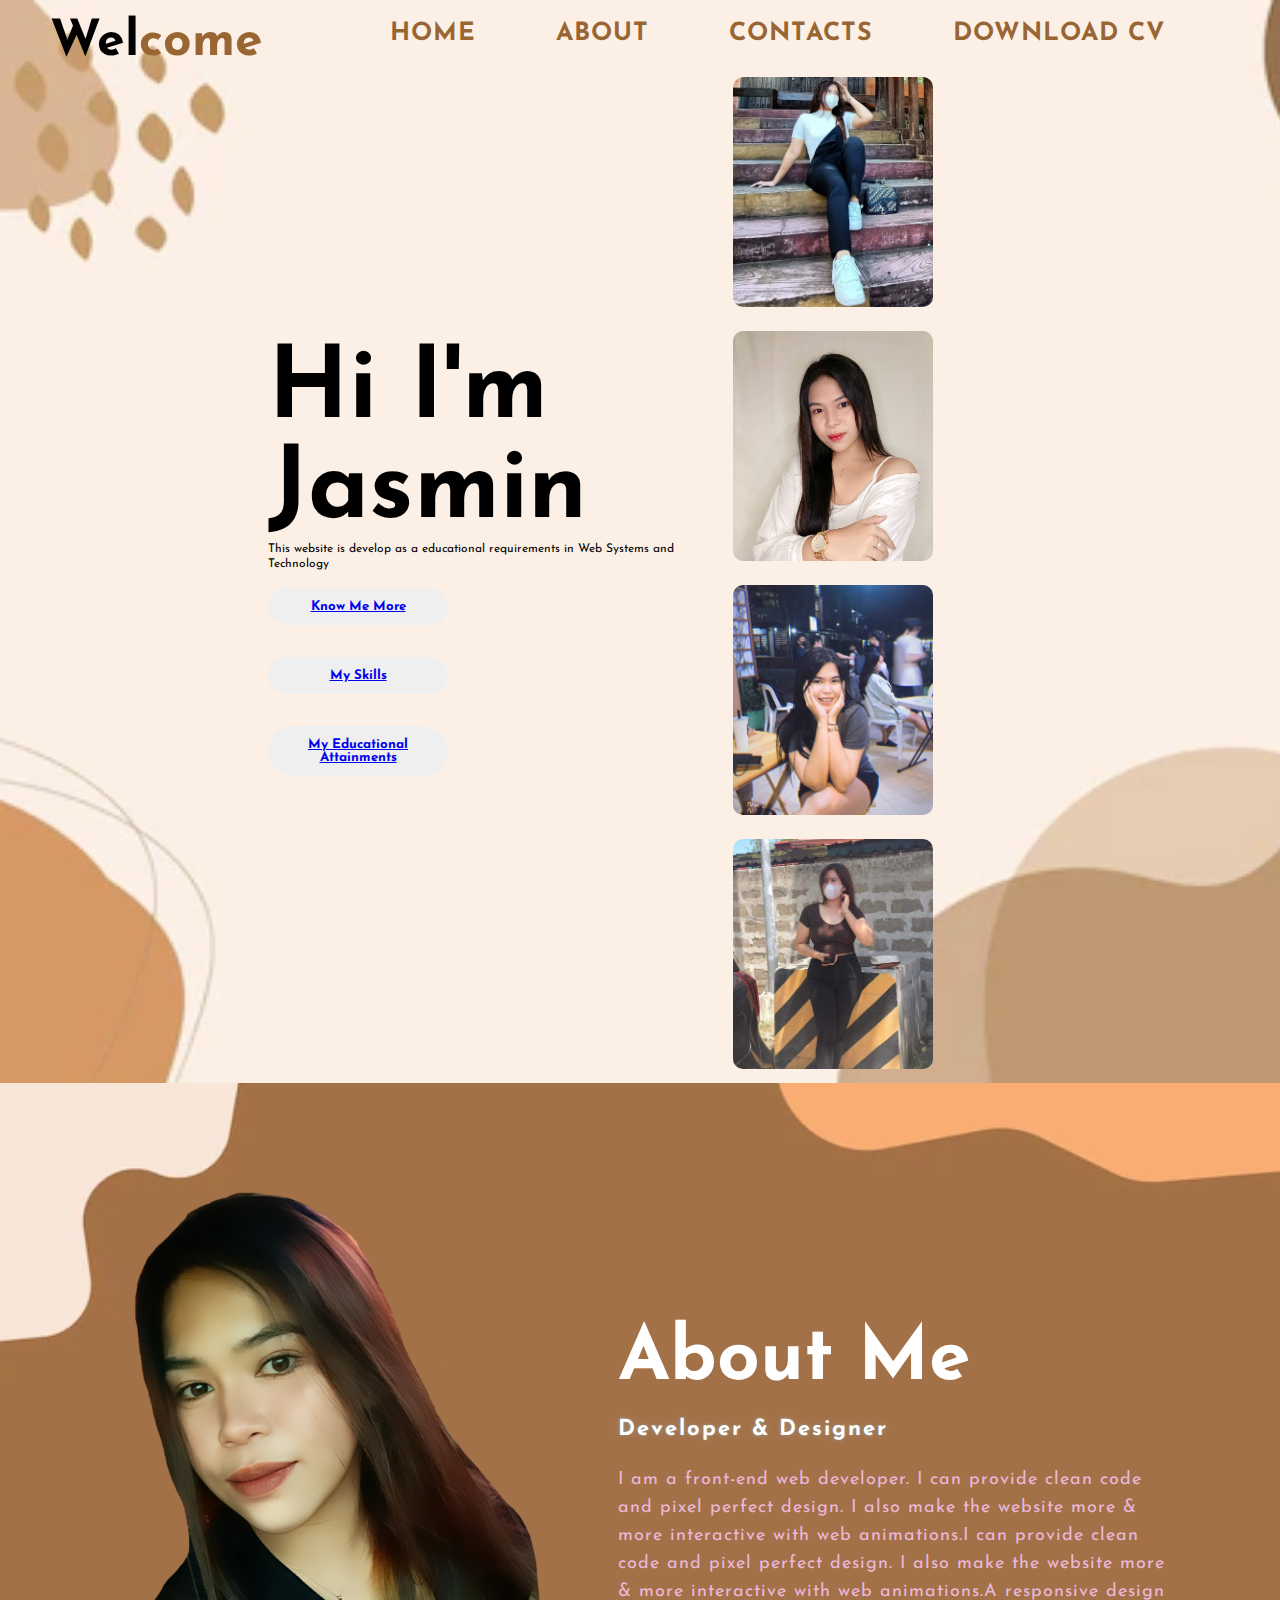
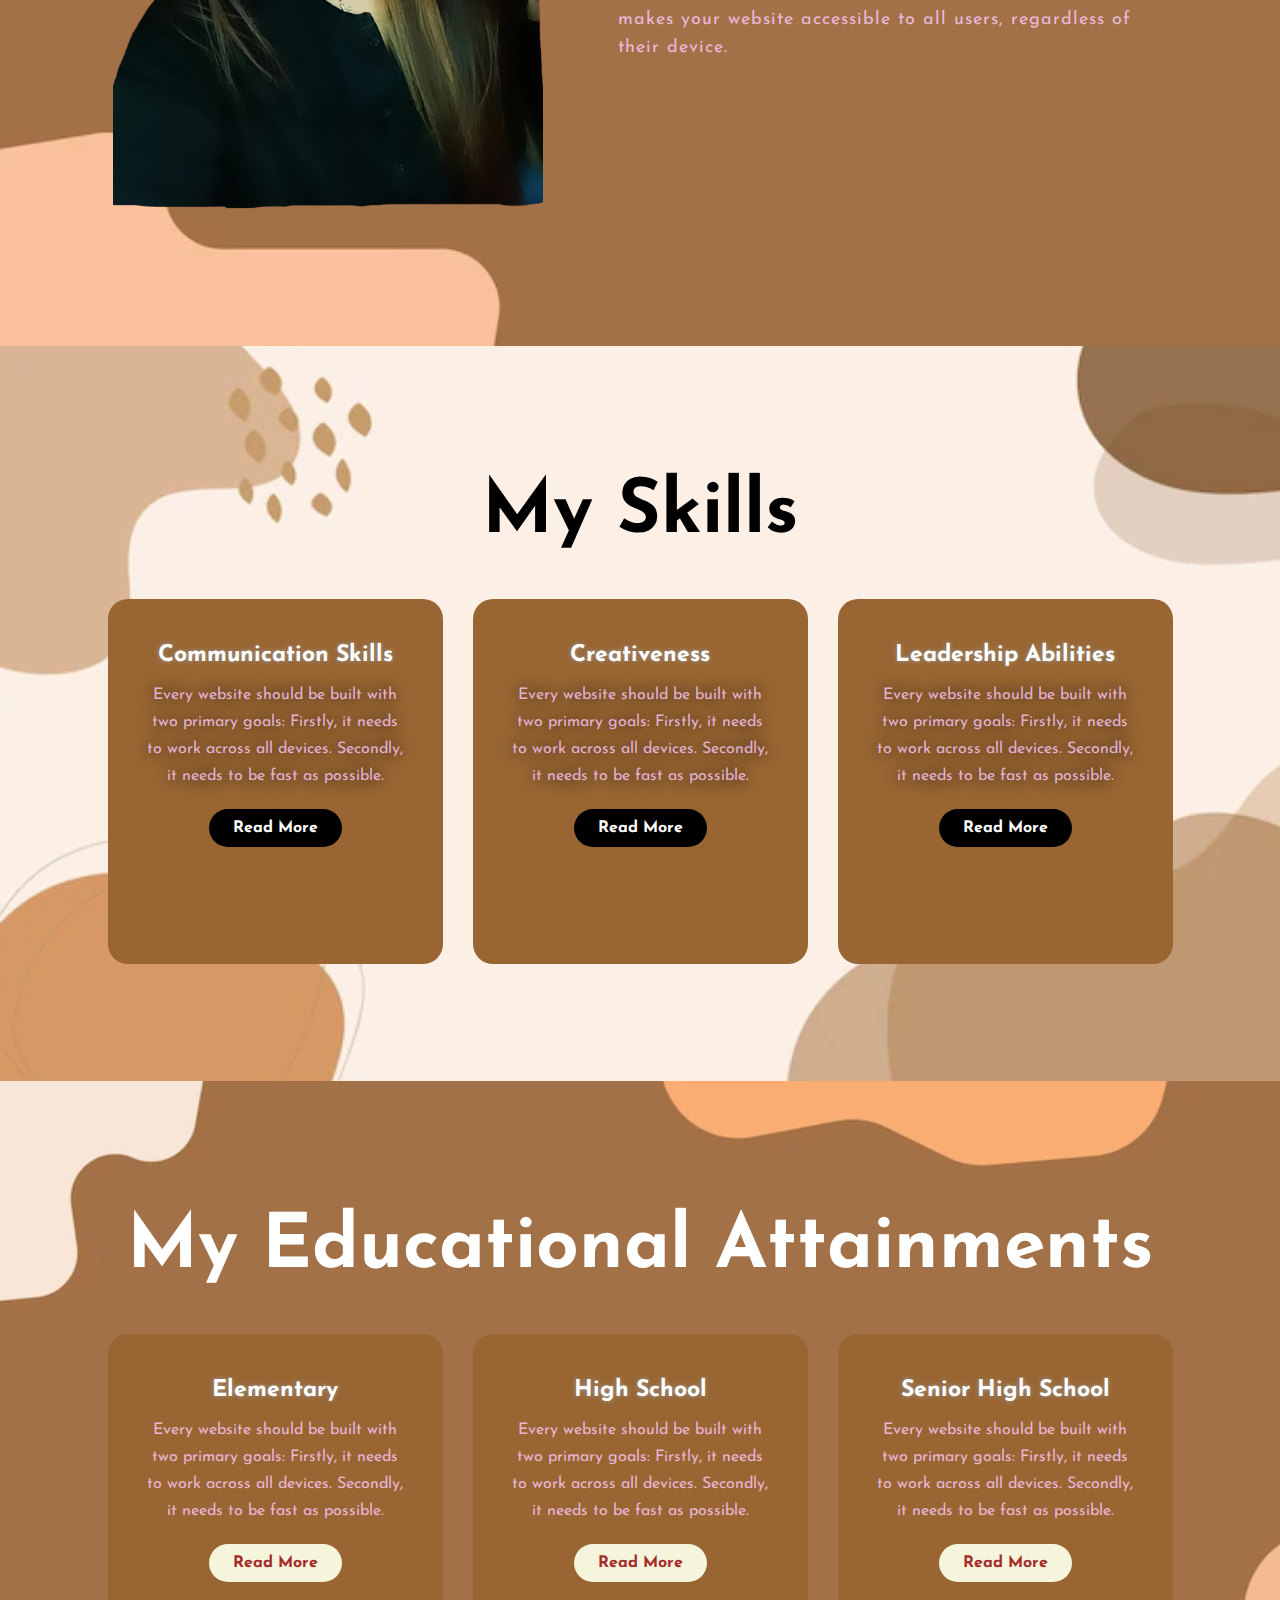
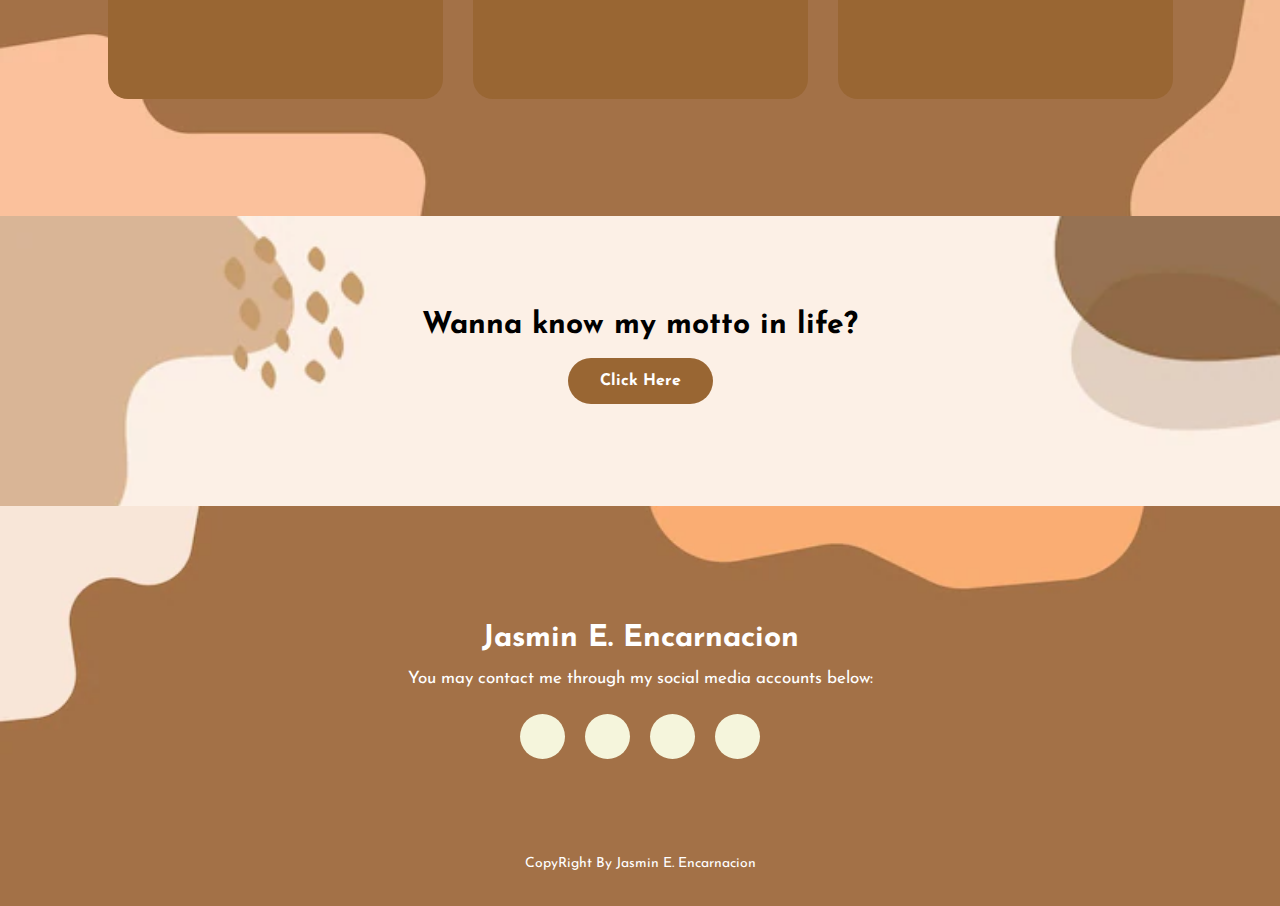
==== Index.html @ a00a74db "pw commit" ====
<!DOCTYPE html>
<html lang="en">
<head>   
    <title>Profile</title>
    <link rel="stylesheet" href="style.css">
		<link rel="preconnect" href="https://fonts.gstatic.com">
	<link href="https://fonts.googleapis.com/css2?family=Josefin+Sans:ital,wght@0,100;0,200;0,300;0,400;0,500;0,600;0,700;1,100;1,200;1,300;1,400;1,500;1,600;1,700&display=swap" rel="stylesheet">

	<link rel="stylesheet" href="https://cdnjs.cloudflare.com/ajax/libs/font-awesome/6.2.1/css/all.min.css" integrity="sha512-iBBXm8fW90+nuLcSKlbmrPcLa0OT92x01BIsz+ywDWZCvqWgccV3gForBv0z+8dLJgyAHIhR34VZc2oM/Gi1w==" crossorigin="anonymous" referrerpolicy="no-referrer"/>

</head>
<body>
    <div class="container">
			<a id="container"></a>
        <div class="nav">
            <h2 class="logo">Wel<span>come</span></h2>
            <nav>
                <ul>
                    <li><a href="#container">Home</a></li>
                    <li><a href="#about">About</a></li>
                    <li><a href="#contact-me">Contacts</a></li>
                    <li><a href="https://drive.google.com/file/d/17pUkgmT1G7mxTuExh31hpwOJ82AKv2US/view?usp=sharing">Download CV</a></li>
                </ul>
            </nav>
         </div>

        <div class="row">
            <div class="col">
             <h1> Hi I'm Jasmin </h1>
             <p> This website is develop as a educational requirements in Web Systems and Technology</p>
            <br>
			<button type="button"><a href="#social">Know Me More</a></button>
			<br>
			<br>
			<button type="button"><a href="#Service">My Skills</a></button> 
			<br>
			<br>
			<button type="button"><a href="#educ">My Educational Attainments </button> 
			<br>
			<br>
            </div>
            
			<div class="col">
                <div class="acard card1">
                    <h5></h5>
                    <p></p>
                </div>
                <div class="acard card2">
                    <h5></h5>
                    <p></p>
                </div>
                <div class="acard card3">
                    <h5></h5>
                    <p></p>
                </div>
                <div class="acard card4">
                    <h5></h5>
                    <p></p>
                </div>  
            </div>
        </div>
    </div>
<section class="about">
	<a id="about"></a>
        <div class="main">
            <img src="jas.png">
            <div class="about-text">
                <h2>About Me</h2>
                <h5>Developer <span>& Designer</span></h5>
                <p>I am a front-end web developer. I can provide clean code and pixel perfect design. I also make the website more & more interactive with web animations.I can provide clean code and pixel perfect design. I also make the website more & more interactive with web animations.A responsive design makes your website accessible to all users, regardless of their device.</p>
		   </div>
        </div>
    </section>

    <!-----service section start----------->
    <div class="Service">
			<a id="Service"></a>
        <div class="title">
            <h2>My Skills</h2>
        </div>

        <div class="box">
            <div class="card">
                <i class="fas fa-bars"></i>
                <h5>Communication Skills</h5>
                <div class="pra">
                    <p>Every website should be built with two primary goals: Firstly, it needs to work across all devices. Secondly, it needs to be fast as possible.</p>

                    <p style="text-align: center;">
                        <a class="button" href="#">Read More</a>
                    </p>
                </div>
            </div>

            <div class="card">
                <i class="far fa-user"></i>
                <h5>Creativeness</h5>
                <div class="pra">
                    <p>Every website should be built with two primary goals: Firstly, it needs to work across all devices. Secondly, it needs to be fast as possible.</p>

                    <p style="text-align: center;">
                        <a class="button" href="#">Read More</a>
                    </p>
                </div>
            </div>

            <div class="card">
                <i class="far fa-bell"></i>
                <h5>Leadership Abilities</h5>
                <div class="pra">
                    <p>Every website should be built with two primary goals: Firstly, it needs to work across all devices. Secondly, it needs to be fast as possible.</p>

                    <p style="text-align: center;">
                        <a class="button" href="#">Read More</a></button>
                    </p>
                </div>
            </div>
        </div>
    </div>
	
	
<!-----educ section start----------->
    <div class="educ">
			<a id="educ"></a>
        <div class="name">
            <h2>My Educational Attainments</h2>
        </div>

        <div class="square">
            <div class="board">
                <i class="fas fa-bars"></i>
                <h5>Elementary</h5>
                <div class="jra">
                    <p>Every website should be built with two primary goals: Firstly, it needs to work across all devices. Secondly, it needs to be fast as possible.</p>

                    <p style="text-align: center;">
                        <a class="button" href="Elem.html">Read More</a>
                    </p>
                </div>
            </div>

            <div class="board">
                <i class="far fa-user"></i>
                <h5>High School</h5>
                <div class="jra">
                    <p>Every website should be built with two primary goals: Firstly, it needs to work across all devices. Secondly, it needs to be fast as possible.</p>

                    <p style="text-align: center;">
                        <a class="button" href="hs.html">Read More</a>
                    </p>
                </div>
            </div>

            <div class="board">
                <i class="far fa-bell"></i>
                <h5>Senior High School</h5>
                <div class="jra">
                    <p>Every website should be built with two primary goals: Firstly, it needs to work across all devices. Secondly, it needs to be fast as possible.</p>

                    <p style="text-align: center;">
                        <a class="button" href="shs.html">Read More</a>
                    </p>
                </div>
            </div>
        </div>
    </div>

    <!------Contact Me------>
	<div class="contact-me">
			<a id="contact-me"></a>
        <p>Wanna know my motto in life?</p>
        <a class="button-two" href="noregrets.webp">Click Here</a>
    </div>

    <!------footer start--------->
    <footer>
        <p>Jasmin E. Encarnacion</p>
        <p>You may contact me through my social media accounts below:<p>
        <div class="social">
	<a id="social"></a>
            <a href="#"><i class="fab fa-facebook-f"></i></a>
            <a href="#"><i class="fab fa-instagram"></i></a>
            <a href="#"><i class="fab fa-dribbble"></i></a>
        </div>
        <p class="end">CopyRight By Jasmin E. Encarnacion</p>
    </footer>

    
</body>
</html>
---- style.css ----
*{
	padding: 0;
	margin: 0;
	font-family: 'Josefin Sans', sans-serif;
	box-sizing: border-box;
}
.container{
	width: 100%;
	height: 100vh;
	background-image:url(aesthetic.webp);
	background-size: cover;
	background-position: center;
	display: table;
	margin: auto;
	padding-left: 50px;
	padding-right: 100px;
	box-sizing: border-box;
}
.logo {
    float: left;
    padding: 17px 0px;
    font-size: 50px;
    color: black;
}
.logo a {
    color: white;
    text-decoration: none;
    font-size: 40px;
    font-weight: 600;
    padding: 15px;
}
.logo span {
    color:#996633;
}
nav{
	flex: 1;
	text-align: right;
    
}
nav ul li {
    display: inline-block;
    margin: 21px 5px;
    list-style: none;
    margin-left: 50px;
}
nav ul li a {
    color: #996633;
    position: relative;
    font-size: 25px;
    text-decoration: none;
    text-transform: uppercase;
    font-weight: bold;
    letter-spacing: 1px;
    padding: 15px 10px;
    transition: .5s;
}

nav.active {
    color:deeppink;   
}
nav li a:after {
    content: "";
    position: absolute;
    width: 0%;
    height: 2px;
    background:white;
    bottom: 0px;
    left: 0;
    transition: all .5s;
}
nav li a:hover:after {
    width: 100%;
}
nav .active:after{
    width: 100%;
}
.row{
	display: flex;
	height: 88%;
	align-items: center;
	padding-left: 5px;
}

.col{
	flex-basis: 100%;
}
h1{
	font-size: 100px;
	color:black;
	padding-left: -25px;
}
p{
	font-size: 12px;
	color: black;
	line-height: 15px;
	padding-left: -25px;
}
button{
	width: 180px;
	background-color: lightbrown;
	border-color:white;
	color:white;
	text-decoration: none;
	border: 2px solid transparent;
	font-weight: bold;
	padding: 10px 25px;
	border-radius: 30px;
	transition: transform .4s; 
	display:table;
}
.acard{
	width: 200px;
	height: 230px;
	display: inline-block;
	border-radius: 10px;
	padding: 15px 25px;
	box-sizing: border-box;
	cursor: pointer;
	margin:10px 15px;
	background-position: center;
	background-image: url(pic1.jpg);
	background-size: cover;
	transition: transform 0.5s;
}
.card1{
	background-image: url(buniks.jpg);
}
.card2{
	background-image: url(jasy.jpg);
}
.card3{
	background-image: url(enj.jpg);
}
.card4{
	background-image: url(encars.jpg);
}
.acard:hover{
	transform: translateY(-10px);
}
h5{
	color:white;
	text-shadow: 0 0 5px #999;
}
.card p{
	text-shadow: 0 0 15px #000;
	font-size:8px;
}
.about {
	width: 100%;
	padding: 100px 0px;
	background-image: url(brown.webp);
	background-size: cover;
}
.about img{
	height: auto;
	width: 430px;
}
.about-text{
	width: 550px;
}
.main{
	width: 1130px;
	max-width: 95%;
	margin: 0 auto;
	display: flex;
	align-items: center;
	justify-content: space-around;
}
.about-text h2{
	color: white;
	font-size: 75px;
	text-transform: capitalize;
	margin-bottom: 20px;
}
.about-text h5{
	color: white;
	letter-spacing: 2px;
	font-size: 22px;
	margin-bottom: 25px;
	text-transform: capitalize;
}
.about-text p{
	color: #fcfc;
	letter-spacing: 1px;
	line-height: 28px;
	font-size: 18px;
	margin-bottom: 45px;
}

.Service{
	background-image:url(aesthetic.webp);
    background-size: cover;
	width: 100%;
	padding: 100px 0px;
}
.title h2{
	color: Black;
	font-size: 75px;
	width: 1130px;
	margin: 30px auto;
	text-align: center;
}
.box{
	display: flex;
	justify-content: center;
	align-items: center;
	min-height: 400px;
}
.card{
	height: 365px;
	width: 335px;
	padding: 20px 35px;
	background: #996633;
	border-radius: 20px;
	margin: 15px;
	position: relative;
	overflow: hidden;
	text-align: center;
}
.card i{
	font-size: 50px;
	display: block;
	text-align: center;
	margin: 25px 0px;
	color: #f9004d;

}
h5{
	color: white;
	font-size: 23px;
	margin-bottom: 15px;
}
.pra p{
	color: #fcfc;
	font-size: 16px;
	line-height: 27px;
	margin-bottom: 25px;
}
.card .button{
	background-color:black;
	color: white;
	text-decoration: none;
	border: 2px solid transparent;
	font-weight: bold;
	padding: 9px 22px;
	border-radius: 30px;
	transition: .4s; 
}
.card .button:hover{
	background-color: transparent;
	border: 2px solid #f9004d;
	cursor: pointer;
}

.educ{
	background-image:url(brown.webp);
    background-size: cover;
	width: 100%;
	padding: 100px 0px;
}
.name h2{
	color: White;
	font-size: 75px;
	width: 1130px;
	margin: 30px auto;
	text-align: center;
}
.square{
	display: flex;
	justify-content: center;
	align-items: center;
	min-height: 400px;
}
.board{
	height: 365px;
	width: 335px;
	padding: 20px 35px;
	background:#996633;
	border-radius: 20px;
	margin: 15px;
	position: relative;
	overflow: hidden;
	text-align: center;
}
.board i{
	font-size: 50px;
	display: block;
	text-align: center;
	margin: 25px 0px;
	color: #f9004d;

}
h5{
	color: white;
	font-size: 23px;
	margin-bottom: 15px;
}
.jra p{
	color: #fcfc;
	font-size: 16px;
	line-height: 27px;
	margin-bottom: 25px;
}
.board .button{
	background-color:beige;
	color:  brown;
	text-decoration: none;
	border: 2px solid transparent;
	font-weight: bold;
	padding: 9px 22px;
	border-radius: 30px;
	transition: .4s; 
}
.board .button:hover{
	background-color: transparent;
	border: 2px solid #f9004d;
	cursor: pointer;
}



.contact-me{
	width: 100%;
	height: 290px;
	background-image:url(aesthetic.webp);
	background-size: cover;
	display: flex;
	align-items: center;
	flex-direction: column;
	justify-content: center;
}
.contact-me p{
	color: black;
	font-size: 30px;
	font-weight: bold;
	margin-bottom: 25px;
}
.contact-me .button-two{
	background-color:#996633;
	color: white;
	text-decoration: none;
	border: 2px solid transparent;
	font-weight: bold;
	padding: 13px 30px;
	border-radius: 30px;
	transition: .4s; 
}
.contact-me .button-two:hover{
	background-color: transparent;
	border: 2px solid #f9004d;
	cursor: pointer;
}
footer{
	position: relative;
	width: 100%;
	height: 400px;
	background-image:url(brown.webp);
	background-size: cover;
	display: flex;
	flex-direction: column;
	align-items: center;
	justify-content: center;
}
footer p:nth-child(1){
	font-size: 30px;
	color: White;
	margin-bottom: 20px;
	font-weight: bold;
}
footer p:nth-child(2){
	color: white;
	font-size: 17px;
	width: 500px;
	text-align: center;
	line-height: 26px;
}
.social{
	display: flex;
}
.social a{
	width: 45px;
	height: 45px;
	display: flex;
	align-items: center;
	justify-content: center;
	background:beige;
	border-radius: 50%;
	margin: 22px 10px;
	color: white;
	text-decoration: none;
	font-size: 20px;
}
.social a:hover{
	transform: scale(1.3);
	transition: .3s;
}
.end{
	position: absolute;
	color:white;
	bottom: 35px;
	font-size: 14px; 
}
Write to Jasmin E. Encarnacion
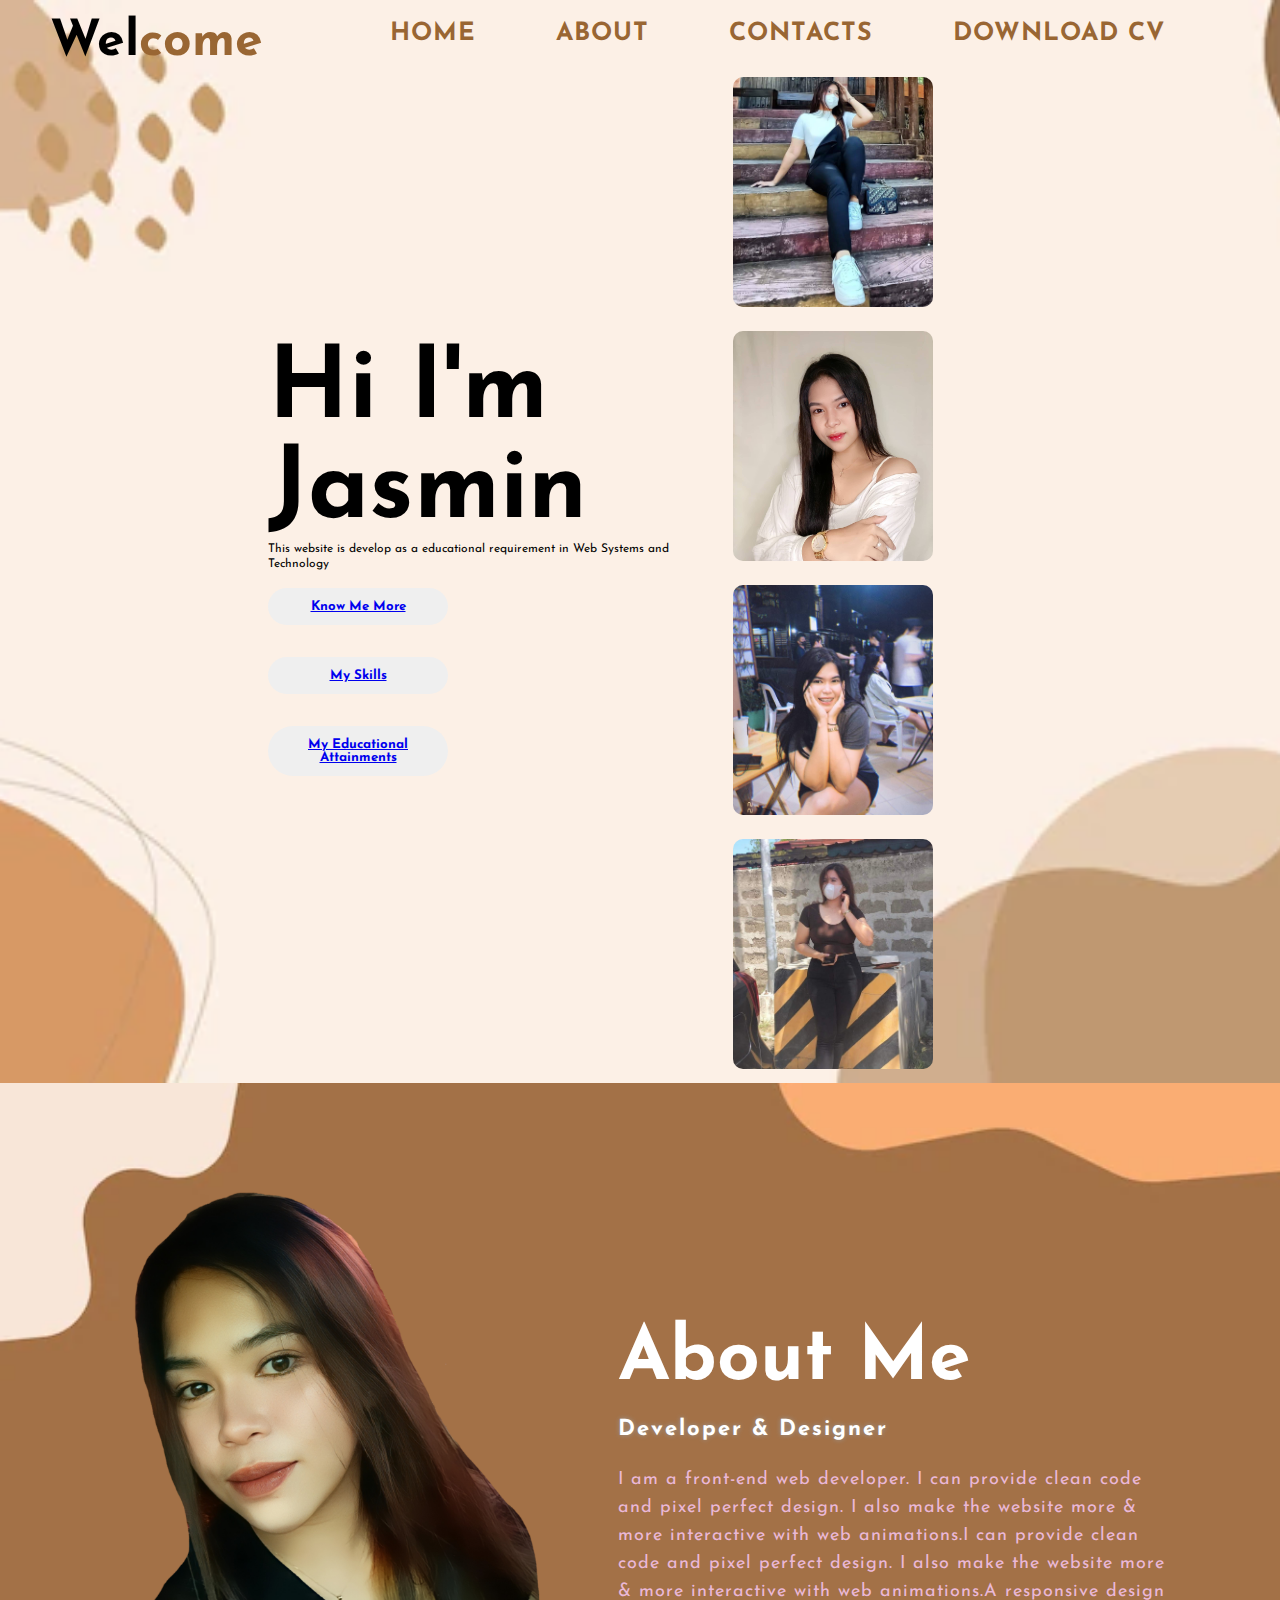
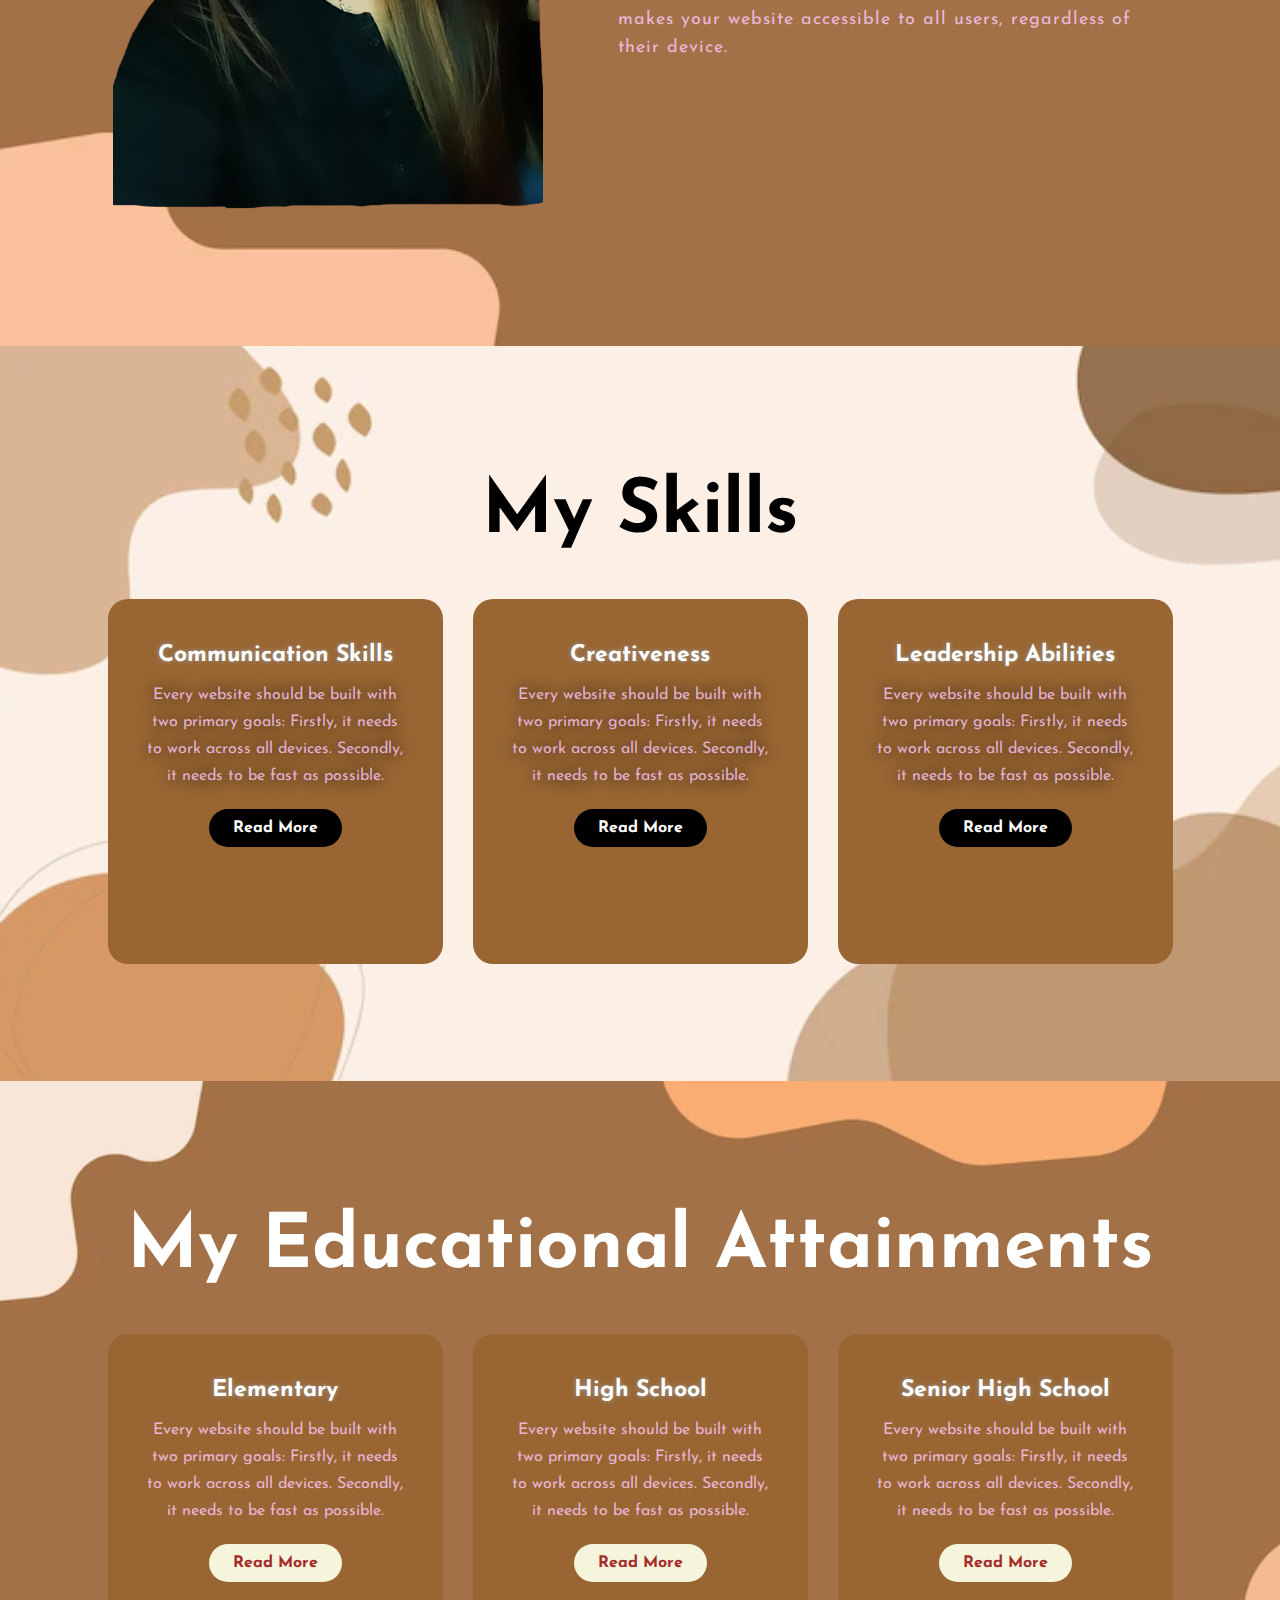
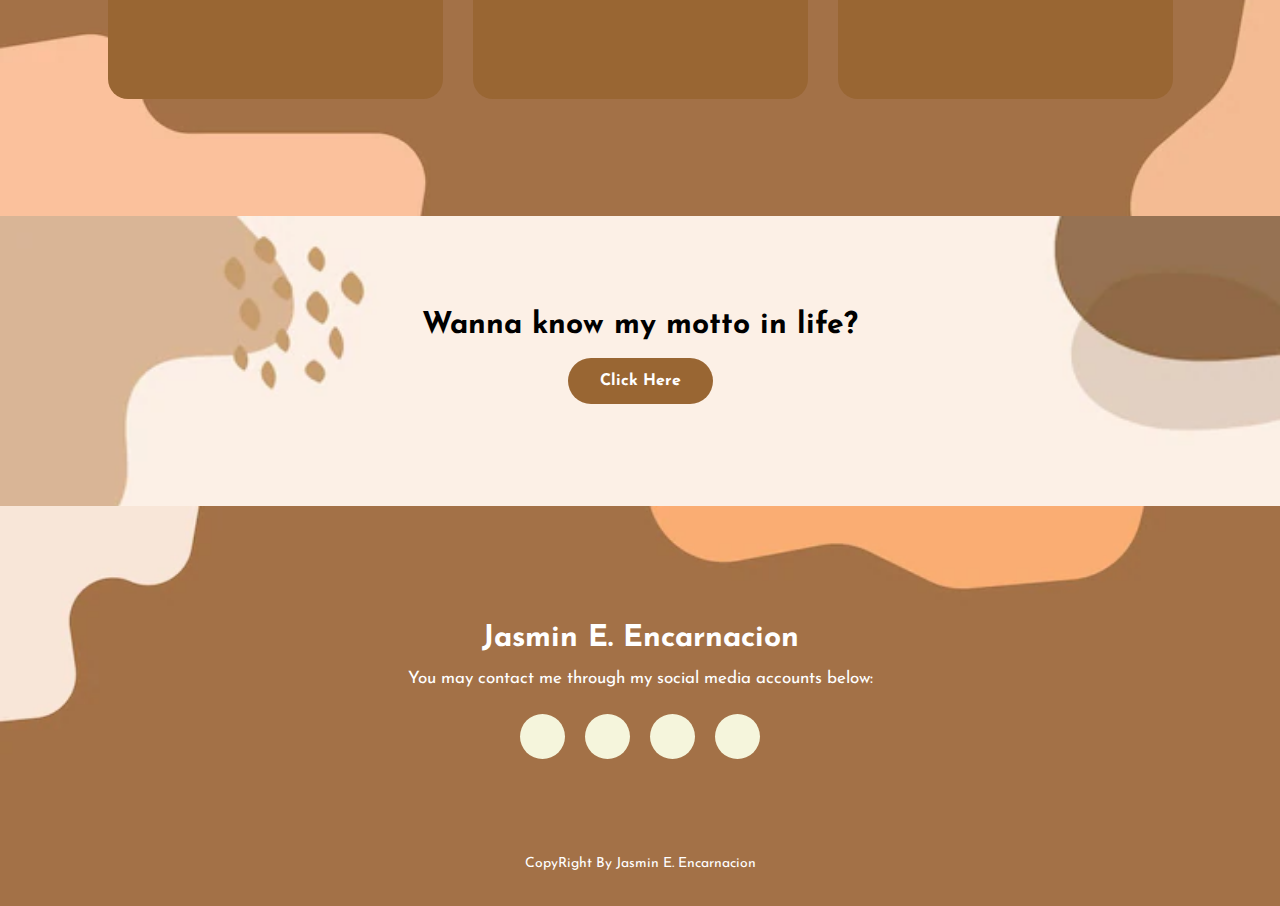
==== commit faac1ddd: "com" ====
--- a/Index.html
+++ b/Index.html
@@ -27,7 +27,7 @@
         <div class="row">
             <div class="col">
              <h1> Hi I'm Jasmin </h1>
-             <p> This website is develop as a educational requirements in Web Systems and Technology</p>
+             <p> This website is develop as a educational requirement in Web Systems and Technology</p>
             <br>
 			<button type="button"><a href="#social">Know Me More</a></button>
 			<br>
